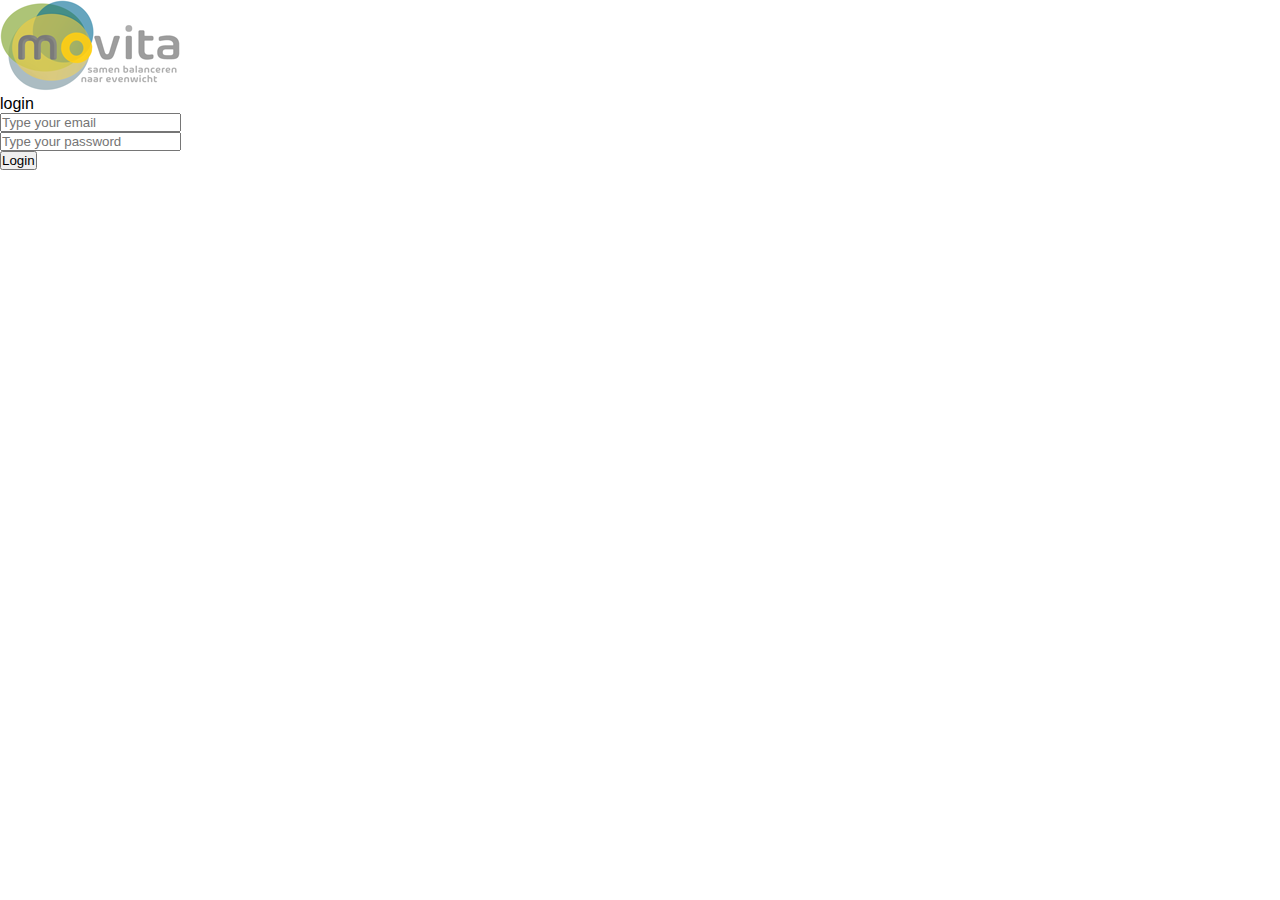
==== login.html @ 48990f16 "." ====
<!DOCTYPE html>
<html lang="en">

<head>
    <meta charset="UTF-8">
    <meta name="viewport" content="width=device-width, initial-scale=1.0">
    <title>login</title>
    <link rel="stylesheet" href="styleLogin.css">
</head>

<body>

    <div class="container">
        <div class="logo">
            <img src="./images/logo.png" alt="logo">
        </div>



        <form action="#">
            <div class="title">login</div>
            <div class="input-box">
                <input type="email" placeholder="Type your email">
                <div class="underline"></div>
            </div>
            <div class="input-box"><input type="password" placeholder="Type your password">
                <div class="underline"></div>
            </div>
            <div class="input-box">
                <input type="submit" value="Login">
            </div>

        </form>


    </div>


</body>

</html>
---- styleLogin.css ----
*{
    margin: 0;
    padding: 0;
    box-sizing: border-box;
}
html {
    margin: 0;
    height: 100%;
    width: 100%;

 }
 
 body {
    margin: 0;
    height: 100vh;
    width: 100%;
    font-family: 'Poppins', sans-serif;
 }
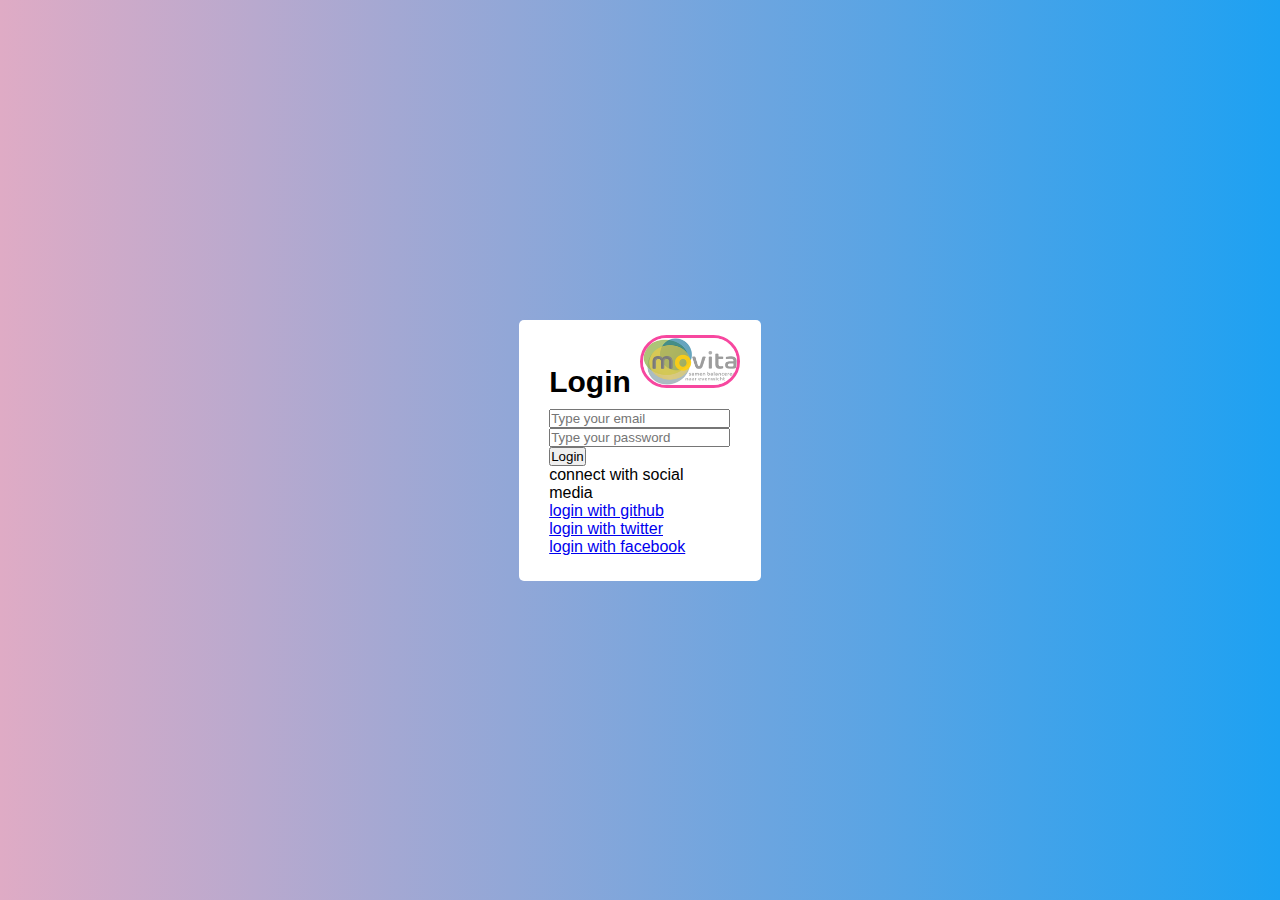
==== commit ee1827bb: "." ====
--- a/login.html
+++ b/login.html
@@ -6,6 +6,9 @@
     <meta name="viewport" content="width=device-width, initial-scale=1.0">
     <title>login</title>
     <link rel="stylesheet" href="styleLogin.css">
+    <link rel="stylesheet" href="https://cdnjs.cloudflare.com/ajax/libs/font-awesome/6.4.2/css/all.min.css"
+        integrity="sha512-z3gLpd7yknf1YoNbCzqRKc4qyor8gaKU1qmn+CShxbuBusANI9QpRohGBreCFkKxLhei6S9CQXFEbbKuqLg0DA=="
+        crossorigin="anonymous" referrerpolicy="no-referrer" />
 </head>
 
 <body>
@@ -14,9 +17,6 @@
         <div class="logo">
             <img src="./images/logo.png" alt="logo">
         </div>
-
-
-
         <form action="#">
             <div class="title">login</div>
             <div class="input-box">
@@ -29,8 +29,20 @@
             <div class="input-box">
                 <input type="submit" value="Login">
             </div>
+        </form>
+        <div class="text">connect with social media</div>
+        <!-- social media buttons -->
 
-        </form>
+        <div class="github">
+            <a href="#"><i class="fa-brands fa-square-github"></i>login with github</a>
+        </div>
+        <div class="twitter">
+
+            <a href="#"><i class="fa-brands fa-square-twitter"></i>login with twitter</a>
+        </div>
+        <div class="facebook">
+            <a href="#"><i class="fa-brands fa-facebook"></i>login with facebook</a>
+        </div>
 
 
     </div>
--- a/styleLogin.css
+++ b/styleLogin.css
@@ -15,4 +15,38 @@
     height: 100vh;
     width: 100%;
     font-family: 'Poppins', sans-serif;
+    display: grid;
+    height: 100vh;
+    align-items: center;
+    justify-content: center;
+    align-content: center;
+    background: linear-gradient(to right, #dfabc5 0%,#1da1f2 100% );
+    grid-template-columns: min-content;
+    grid-template-rows: min-content;
  }
+
+ .container{
+    background-color: #fff;
+    width: 100%;
+    padding: 25px 30px;
+    border-radius: 5px;
+    position: relative;
+ }
+
+ .container img{
+    width: 100px;
+    position: absolute;
+    left: 50%;
+    top: 15px;
+    border-radius: 50px;
+    border: 3px solid #f7479f;
+ }
+ .container form .title{
+    font-size: 30px;
+    font-weight: 600;
+    margin: 20px 100px 10px 0px;
+    text-transform: capitalize;
+ }
+ 
+
+
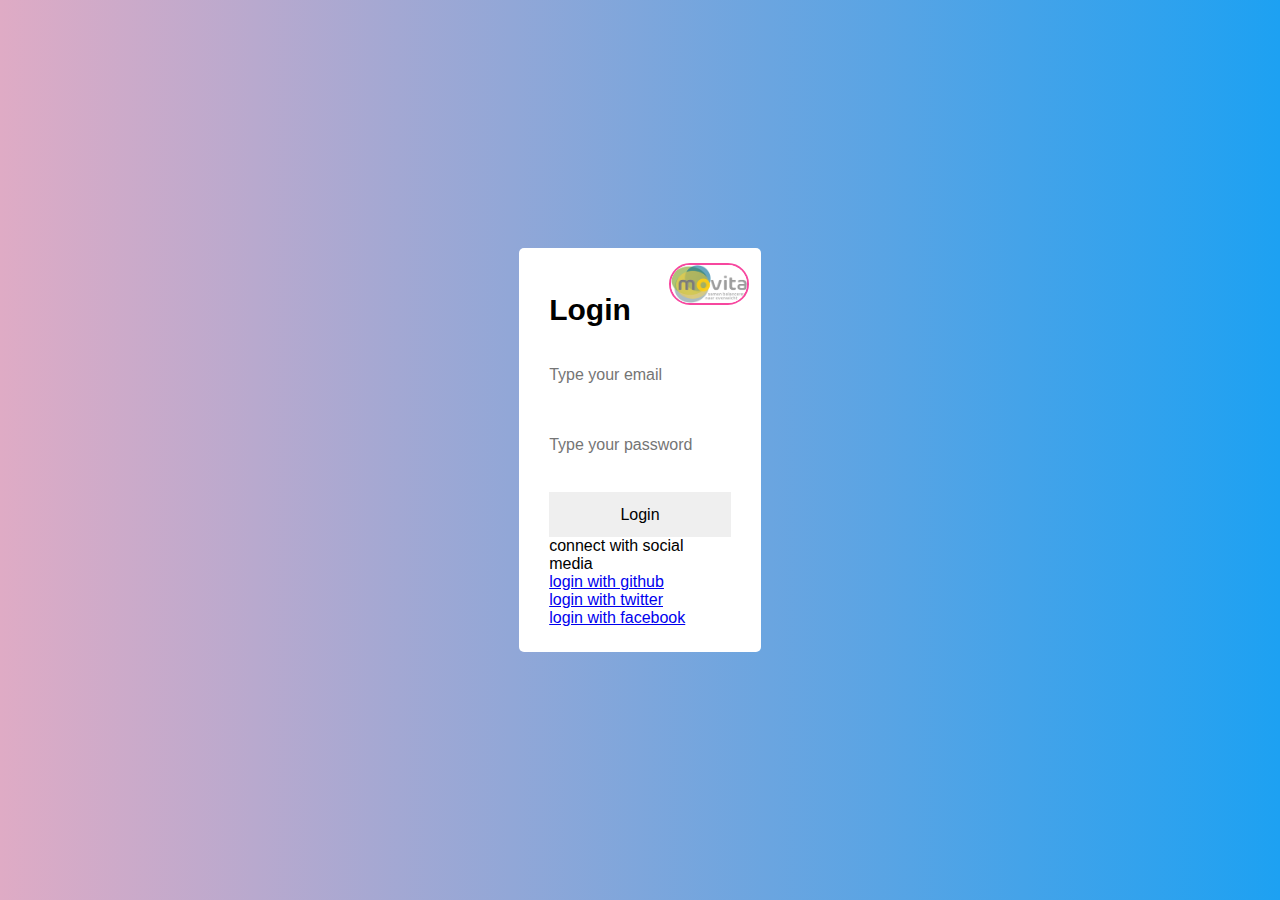
==== commit 237d6234: "." ====
--- a/login.html
+++ b/login.html
@@ -20,10 +20,10 @@
         <form action="#">
             <div class="title">login</div>
             <div class="input-box">
-                <input type="email" placeholder="Type your email">
+                <input type="email" placeholder="Type your email" required>
                 <div class="underline"></div>
             </div>
-            <div class="input-box"><input type="password" placeholder="Type your password">
+            <div class="input-box"><input type="password" placeholder="Type your password" required>
                 <div class="underline"></div>
             </div>
             <div class="input-box">
--- a/styleLogin.css
+++ b/styleLogin.css
@@ -34,13 +34,14 @@
  }
 
  .container img{
-    width: 100px;
+    width: 80px;
     position: absolute;
-    left: 50%;
+    right: 5%;
     top: 15px;
     border-radius: 50px;
-    border: 3px solid #f7479f;
+    border: 2px solid #f7479f;
  }
+
  .container form .title{
     font-size: 30px;
     font-weight: 600;
@@ -50,3 +51,23 @@
  
 
 
+.container form .input-box{
+   width: 100%;
+   height: 45px;
+   margin-top: 25px;
+   position: relative;
+}
+
+.container form .input-box input{
+   height: 100%;
+   width: 100%;
+   outline: none;
+   border: none;
+   font-size: 16px;
+}
+
+.container form .underline::before{
+   position: absolute;
+   height: 2px;
+   width: 100%;
+}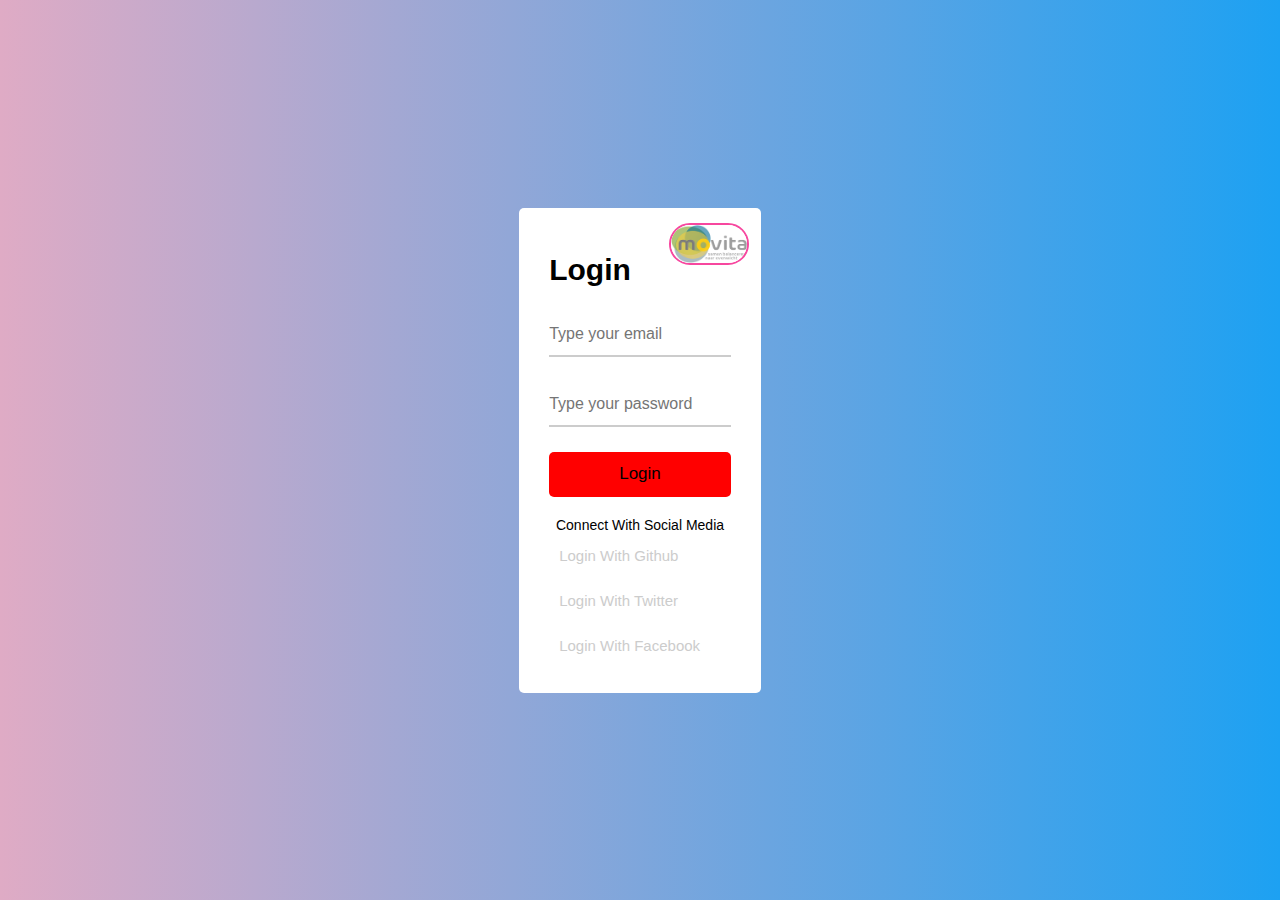
==== commit 1ea564ba: "." ====
--- a/login.html
+++ b/login.html
@@ -26,24 +26,27 @@
             <div class="input-box"><input type="password" placeholder="Type your password" required>
                 <div class="underline"></div>
             </div>
-            <div class="input-box">
+            <div class="input-box submit-button">
                 <input type="submit" value="Login">
             </div>
         </form>
+
         <div class="text">connect with social media</div>
-        <!-- social media buttons -->
 
-        <div class="github">
-            <a href="#"><i class="fa-brands fa-square-github"></i>login with github</a>
+        <div class="social-media-links">
+            <!-- social media buttons -->
+
+            <div class="github">
+                <a href="#"><i class="fa-brands fa-square-github"></i>login with github</a>
+            </div>
+            <div class="twitter">
+
+                <a href="#"><i class="fa-brands fa-square-twitter"></i>login with twitter</a>
+            </div>
+            <div class="facebook">
+                <a href="#"><i class="fa-brands fa-facebook"></i>login with facebook</a>
+            </div>
         </div>
-        <div class="twitter">
-
-            <a href="#"><i class="fa-brands fa-square-twitter"></i>login with twitter</a>
-        </div>
-        <div class="facebook">
-            <a href="#"><i class="fa-brands fa-facebook"></i>login with facebook</a>
-        </div>
-
 
     </div>
 
--- a/styleLogin.css
+++ b/styleLogin.css
@@ -68,6 +68,65 @@
 
 .container form .underline::before{
    position: absolute;
+   content: "";
    height: 2px;
    width: 100%;
+   left: 0;
+   bottom: 0;
+   background-color: #ccc;
+}
+
+.container form .underline::after{
+   position: absolute;
+   content: "";
+   height: 2px;
+   width: 100%;
+   background-color: red;
+   left: 0;
+   bottom: 0;
+   transform: scaleX(0);
+   transform-origin: left;
+   transition: all 0.4s ease;
+}
+
+.container form .input-box input:focus ~ .underline::after,
+.container form .input-box input:valid ~ .underline::after{
+   transform: scaleX(1);
+}
+.submit-button{
+   margin: 40px 0 20px 0;
+}
+
+.container form .input-box input[type="submit"]{
+   font-size: 17px;
+   background: red;
+   border-radius: 5px;
+   cursor: pointer;
+   transition: all 0.4s ease;
+}
+.container form .input-box input[type="submit"]:hover{
+   letter-spacing: 1px;
+   color: red;
+   background: rgba(0, 0, 0, 0.15);
+   font-weight: bold;
+   border-radius: 10px;
+}
+.container .text{
+   font-size: 14px;
+   text-align: center;
+   text-transform: capitalize;
+}
+
+.social-media-links .twitter a,
+.social-media-links .github a,
+.social-media-links .facebook a{
+   font-size: 15px;
+   width: 100%;
+   height: 45px;
+   text-decoration: none;
+   padding: 10px;
+   border-radius: 5px;
+   line-height: 45px;
+   text-transform: capitalize;
+   color: #ccc;
 }